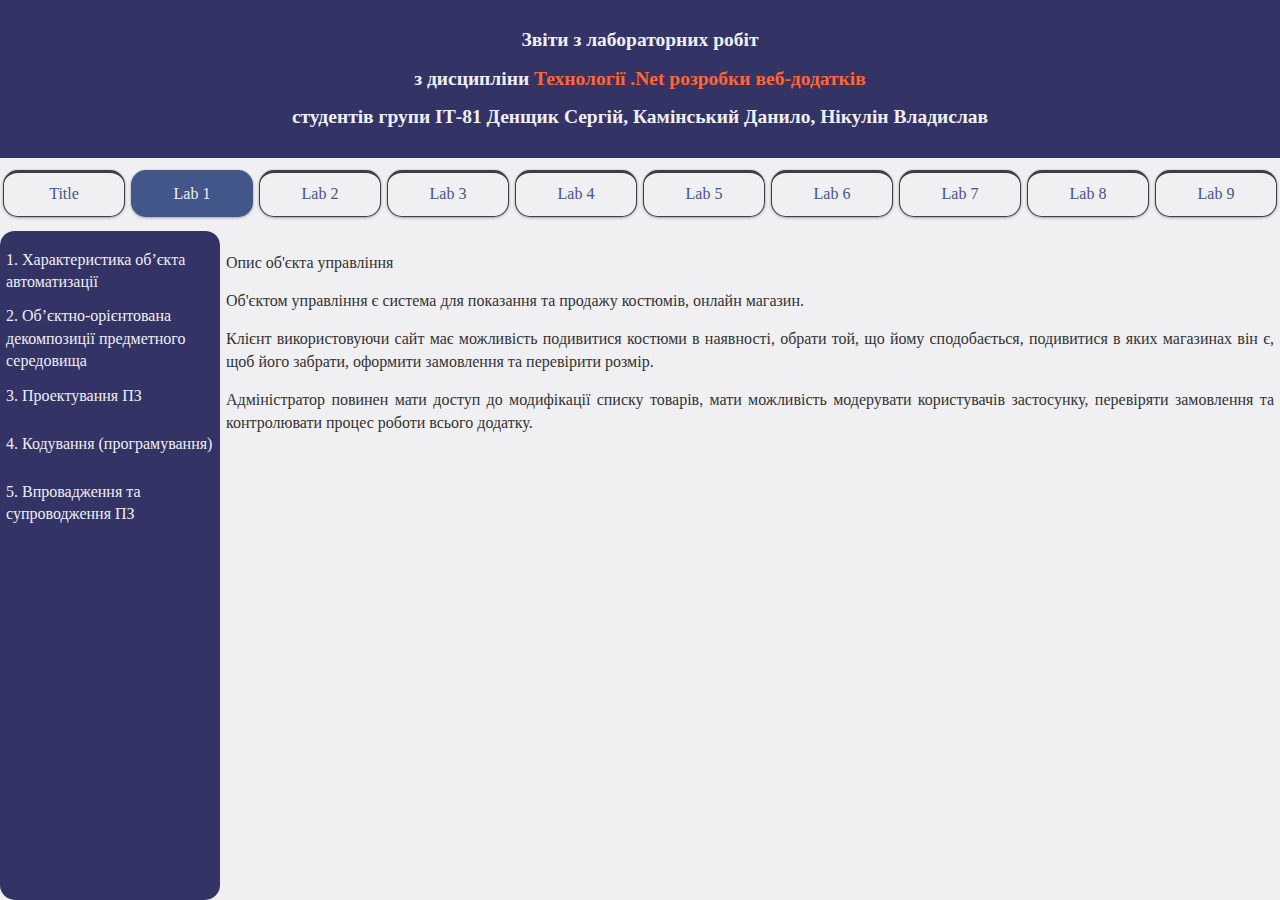
==== lab/1.html @ b6cf3a71 "Initial commit" ====
<!DOCTYPE html> 
<html>
<head> 
<meta charset="UTF-8"> 
<title>Coffins by Team7</title>
<link rel="stylesheet" type="text/css" href="../src/colors.css">
<link rel="stylesheet" type="text/css" href="../src/root.css"> 
<script type="text/javascript" src="../src/script.js"></script>
</head>
<body> 
	<div class="wrapper">
		<div class="header">
			<h2>
				Звіти з лабораторних робіт
			</h2>
			<h2>
				з дисципліни
				<span class="title">Технології .Net розробки веб-додатків</span>
			</h2>
			<h2>
				студентів групи ІТ-81 Денщик Сергій, Камінський Данило, Нікулін Владислав
			</h2>
		</div>
		<div class="topbar flex horizontal-alignment">
			<a class="topbar-item shadow" href="../index.html">Title</a>
			<a class="topbar-item shadow active" href="1.html">Lab 1</a>
			<a class="topbar-item shadow" href="2.html">Lab 2</a>
			<a class="topbar-item shadow" href="3.html">Lab 3</a>
			<a class="topbar-item shadow" href="4.html">Lab 4</a>
			<a class="topbar-item shadow" href="5.html">Lab 5</a>
			<a class="topbar-item shadow" href="6.html">Lab 6</a>
			<a class="topbar-item shadow" href="7.html">Lab 7</a>
			<a class="topbar-item shadow" href="8.html">Lab 8</a>
			<a class="topbar-item shadow" href="9.html">Lab 9</a>
		</div>
		<div class="main">
            <div id="menu">
            	<div class="dropdown">
                	<a class="menu-item flex">1. Характеристика об’єкта автоматизації</a>
               	 	<div class="submenu">
                		<a class="submenu-item flex active-link" onclick="ChangeTab(this, '1')">1.1. Опис об'єкта управління</a>
                		<a class="submenu-item flex" onclick="ChangeTab(this, '2')">1.2. Мета розробки проекту</a>
                		<a class="submenu-item flex" onclick="ChangeTab(this, '3')">1.3. Бізнес-задачі</a>
                		<a class="submenu-item flex" onclick="ChangeTab(this, '4')">1.4. Бізнес-процеси</a>
                		<a class="submenu-item flex" onclick="ChangeTab(this, '5')">1.5. Сценарії дій системи</a>
               		</div>
                </div>
                <div class="dropdown">
                	<a class="menu-item flex">2. Об’єктно-орієнтована декомпозиції  предметного середовища</a>
               	 	<div class="submenu">
                		<a class="submenu-item flex" onclick="ChangeTab(this, '6')">2.1. Таблиця лінгвістичного аналізу іменникових груп</a>
                		<a class="submenu-item flex" onclick="ChangeTab(this, '7')">2.2. Таблиця лінгвістичного аналізу дієслівних груп</a>
                		<a class="submenu-item flex" onclick="ChangeTab(this, '8')">2.3. Об'єкто-орієнтована декомпозиція предметного середовища</a>
                		<a class="submenu-item flex" onclick="ChangeTab(this, '9')">2.4. Функціональні вимоги замовника </a>
               		</div>
                </div>
                <div class="dropdown">
                	<a class="menu-item flex">3. Проектування ПЗ</a>
               	 	<div class="submenu">
                		<a class="submenu-item flex" onclick="ChangeTab(this, '10')">3.1. Проектування структури ПЗ  - UML-діаграма класів</a>
      
               		</div>
                </div>
                <div class="dropdown">
                	<a class="menu-item flex">4. Кодування (програмування)</a>
               	 	<div class="submenu">
                		<a class="submenu-item flex" onclick="ChangeTab(this, '11')"> 4.1. Файлова структура проекту</a>
                		<a class="submenu-item flex" onclick="ChangeTab(this, '12')">4.2. Специфікації методів у вигляді таблиці з переліком сигнатури методів, семантики методів та їх параметрів</a>
               		</div>
                </div>
                <div class="dropdown">
                	<a class="menu-item flex">5. Впровадження та супроводження ПЗ</a>
               	 	<div class="submenu">
                		<a class="submenu-item flex" onclick="ChangeTab(this, '13')">5.1. Папка з проектом</a>
                		<a class="submenu-item flex" onclick="ChangeTab(this, '14')">5.2. Запуск ехе-файла</a>
               		</div>
                </div>
            </div>
    
            <div id="content">
                <div id="1" class="active-item">
                    <p>Опис об'єкта управління</p>
                    <p>
                    	Об'єктом управління є система для показання та продажу костюмів, онлайн магазин.     
                    </p>
                    <p>
                    	Клієнт використовуючи сайт має можливість подивитися костюми в наявності, обрати той, що йому сподобається, подивитися в яких магазинах він є, щоб його забрати, оформити замовлення та перевірити розмір.
                     </p>
                     <p>
                     	Адміністратор повинен мати доступ до модифікації списку товарів, мати можливість модерувати користувачів застосунку, перевіряти замовлення та контролювати процес роботи всього додатку.
                     </p>
                    <!-- <img src="4.jpg"/> -->
                </div>
                <div id="2" class="item">
                	<p>Мета розробки проекту</p>
                	<ul>
                		<li>Створення системи продажу товарів онлайн</li>
                		<li>Контролювання роботи магазину</li>
						<li>Створення звітності по замовленням</li>
						<li>Практика у написанні інтернет додатків</li>
                	</ul>
                </div>
                <div id="3" class="item">
                	<p>
                		Бізнес-задачі
                	</p>
                	<ul>
                		<li>Пошук костюму</li>
                		<li>Вибір костюму</li>
                		<li>Замовлення костюму</li>
                		<li>Отримання підтверждення про замовлення</li>
                	</ul>
                </div>
                <div id="4" class="item">
                	<p>
                		Бізнес-процеси
                	</p>
                	<ul>
                		<li>Отримати список костюмів</li>
                		<li>Отримати інформацію про костюми</li>
                		<li>Обрати костюм</li>
						<li>Отримати підтверждення про замовлення</li>
                		<li>Отримати адрес на магазин, щоб забрати костюм</li>
						<li>Створення звітності про покупку</li>
					</ul>
                </div>
                <div id="5" class="item">
                	<p>
                		Сценарії дії системи
                	</p>
                	<p>
                		Користувач
                	</p>
                	<ul>
                		<li>1. Користувач виконує вхід до системи</li>
                		<li>2. Обирає костюм для замовлення (за певним мтилем чи з переліку доступних по акції)</li>
						<li>3. Отримує данні про замовлення костюму</li>
						<li>4. Оримує адрес магазину, щоб забрати костюм</li>
                		<li>5. Отримує чек, який підверджує покупку костюму</li>
                	</ul>

                	<p>
                		Адміністратор
                	</p>
                	<ul>
                		<li>1. Адміністратор виконує вхід до системи</li>
                		<li>2. Отримує доступ до бази даних</li>
                		<li>2.1. Працює із даними користувачів</li>
                		<li>2.2. Працює із даними костюмів</li>
						<li>3. Підверджує впроваджені зміни</li>
						<li>4. Переглядає замовлення</li>
                	</ul>
                </div>
                <div id="6" class="item">
                	<p>Лексичний та семантичний аналіз опису об'єкту управління</p>
					<p>Результати лінгвістичного інформаційного аналізу у вигляді таблиці іменників  (іменникових груп) – претендентів на роль класів та атрибутів:</p>
					<table border='0' cellspacing='0' cellpadding='2' style='border-top:solid 1px #000000; border-left:solid 1px #000000; border-right:solid 1px #000000; border-bottom:solid 1px #000000; '>
						<tr>
							<td class='table_row'><b> Іменник</b></td>
							<td class='table_row'><b> Критерії належності до класу</b></td>
							<td class='table_row'><b> Обґрунтування</b></td>
						</tr>
						<tr>
							<td class='table_row'>Продукт</td>
							<td class='table_row'>Клас</td>
							<td class='table_row'>Сутність, що має основну інформацію про окремий костюм</td>
						</tr>
						
						<tr>
							<td class='table_row'>Покупець</td>
							<td class='table_row'>Клас</td>
							<td class='table_row'>Сутність, що містить у собі конфіденційну інформацію про покупця</td>
						</tr>
						<tr>
							<td class='table_row'>Товар</td>
							<td class='table_row'>Клас</td>
							<td class='table_row'>Об'єкт, який можна обрати та замовити</td>
						</tr>
						<tr>
							<td class='table_row'>Категория</td>
							<td class='table_row'>Клас</td>
							<td class='table_row'>Відповідає за сортування товарів</td>
						</tr>
						<tr>
							<td class='table_row'>Замовлення</td>
							<td class='table_row'>Клас</td>
							<td class='table_row'>Сутність, що пов’язує костюм та покупця</td>
						</tr>
						<tr>
							<td class='table_row'>Історія</td>
							<td class='table_row'>Клас</td>
							<td class='table_row'>Інформація про те, коли, ким та який костюм був замовлений</td>
						</tr>
						
						<tr>
							<td class='table_row'>ID покупця</td>
							<td class='table_row'>Атрибут класу “Покупець”</td>
							<td class='table_row'>Поле належить класу “Покупець”</td>
						</tr>
						<tr>
							<td class='table_row'>Ім’я</td>
							<td class='table_row'>Атрибут класу “Покупець”</td>
							<td class='table_row'>Поле належить класу “Покупець”</td>
						</tr>
						<tr>
							<td class='table_row'>Прізвище</td>
							<td class='table_row'>Атрибут класу “Покупець”</td>
							<td class='table_row'>Поле належить класу “Покупець”</td>
						</tr>
						<tr>
							<td class='table_row'>Відвідувач</td>
							<td class='table_row'>Надлишковий</td>
							<td class='table_row'>Семантично те ж саме, що й Покупець</td>
						</tr>
						</tr>
						<tr>
							<td class='table_row'>ID замовлення</td>
							<td class='table_row'>Атрибут класу “Замовлення”</td>
							<td class='table_row'>Поле належить класу “замовлення” і містить у собі інформацію як зв’язатися з лпокупцем</td>
						</tr>
						<tr>
							<td class='table_row'>Магазин</td>
							<td class='table_row'>Клас</td>
							<td class='table_row'>Містить інформацію про адреса час роботи магазину</td>
						</tr>
						<tr>
							<td class='table_row'>Адреса</td>
							<td class='table_row'>Атрибут класу “Магазин”</td>
							<td class='table_row'>Поле належить класу “Магазин” і містить у собі інформацію де проживає знаходиться магазин</td>
						</tr>
						<tr>
							<td class='table_row'>Місцезнаходження</td>
							<td class='table_row'>Надлишковий</td>
							<td class='table_row'>Поле належить класу “Костюм” та відповідає номеру полиці та номеру кімнати, де знаходиться костюм</td>
						</tr>
						<tr>
							<td class='table_row'>Продавець</td>
							<td class='table_row'>Нерелевантний</td>
							<td class='table_row'>Головний користувач системи</td>
						</tr>
						<tr>
							<td class='table_row'>Адміністратор</td>
							<td class='table_row'>Нерелевантний</td>
							<td class='table_row'>Семантично те ж саме, що й Продавець, з більшими правами доступу</td>
						</tr>
						<tr>
							<td class='table_row'>Інформаційний простор</td>
							<td class='table_row'>Нерелевантний</td>
							<td class='table_row'>Загальне поняття</td>
						</tr>
					</table>
					
                	<p>Але потрібно зауважити, що система потребує додаткові класи для збереження даних, які будуть реалізовуватися у вигляді дата-класів, що згодом будуть взаємодіяти з базою даних, тому результуюча діаграма класів матиме більше класів, ніж це зазначено при об’єктно-орієнтованій декомпозиції.</p>
                </div>
                <div id="7" class="item">
					<p>Лексичний та семантичний аналіз опису об'єкту управління</p>
					<p>Результати лінгвістичного інформаційного аналізу у вигляді таблиці дієслів (дієслівних груп) – претендентів на роль  зв’язків та методів класів</p>
					<table border='0' cellspacing='0' cellpadding='2' style='border-top:solid 1px #000000; border-left:solid 1px #000000; border-right:solid 1px #000000; border-bottom:solid 1px #000000;'>
						<tr>
							<td class='table_row'><b> Дієслово</b></td>
							<td class='table_row'><b> Критерії належності до методів</b></td>
							<td class='table_row'><b> Обґрунтування</b></td>
						</tr>
						<tr>
							<td class='table_row'>Автоматизація процесів ведення обліку товарів</td>
							<td class='table_row'>Нерелевантний</td>
							<td class='table_row'>Мета створення проекту</td>
						</tr>
						<tr>
							<td class='table_row'>Продаж костюмів</td>
							<td class='table_row'>Нерелевантний</td>
							<td class='table_row'>Загальні поняття місії магазину</td>
						</tr>
						<tr>
							<td class='table_row'>Створення замовлень</td>
							<td class='table_row'>Нерелевантний</td>
							<td class='table_row'>Загальні поняття роботи магазину</td>
						</tr>
						<tr>
							<td class='table_row'>Ведення статистики</td>
							<td class='table_row'>Нерелевантний</td>
							<td class='table_row'>Одна із задач проекту</td>
						</tr>
						<tr>
							<td class='table_row'>Знайти костюм</td>
							<td class='table_row'>Метод класу “Товар”</td>
							<td class='table_row'>Показати усі та доступні костюми користувачу</td>
						</tr>
						<tr>
							<td class='table_row'>Показати усі Костюми</td>
							<td class='table_row'>Метод класу “Товар”</td>
							<td class='table_row'>Метод дозволяє переглянути інформацію про всі костюми</td>
						</tr>
						<tr>
							<td class='table_row'>Додати новий Костюм</td>
							<td class='table_row'>Метод класу “Товар”</td>
							<td class='table_row'>Метод відповідає за додавання нового товару та  додаткову інформацію про нього</td>
						</tr>
						<tr>
							<td class='table_row'>Знайти костюм за фільтрами</td>
							<td class='table_row'>Метод класу “Товар”</td>
							<td class='table_row'>Метод відповідає за пошук товару за додатковою інформацієї про нього</td>
						</tr>
						<tr>
							<td class='table_row'>Замовити костюм</td>
							<td class='table_row'>Метод класу “Товар”</td>
							<td class='table_row'>Метод відповідає за створення замовлення костюму</td>
						</tr>
						<tr>
							<td class='table_row'>Перегляд замовлень</td>
							<td class='table_row'>Метод класу “Покупець”</td>
							<td class='table_row'>Метод відповідає за пошук замовлення покупця</td>
						</tr>
						<tr>
							<td class='table_row'>Видалити замовлення</td>
							<td class='table_row'>Метод класу “Покупець”</td>
							<td class='table_row'>Метод дозволяє видалити замовлення покупця</td>
						</tr>
						<tr>
							<td class='table_row'>Переглянути інформацію про магазин</td>
							<td class='table_row'>Метод класу “Магазин”</td>
							<td class='table_row'>Метод реалізує можливість дізнатись інформацію про склад магазину</td>
						</tr>
						<tr>
							<td class='table_row'>Перевірка чи отримане замовлення</td>
							<td class='table_row'>Метод класу “Замовлення”</td>
							<td class='table_row'>Метод відповідає за те, щоб дізнатися про статус замовлення</td>
						</tr>
						<tr>
							<td class='table_row'>Показати повну інформацію про замовника</td>
							<td class='table_row'>Метод класу “Покупець”</td>
							<td class='table_row'>Метод дозволяє переглянути конфіденційну інформацію покупця, щоб мати змогу знайти його, в разі того, якщо він не отримає замовлення</td>
						</tr>
						<tr>
							<td class='table_row'>Оновити конфіденційну інформацію замовника</td>
							<td class='table_row'>Метод класу “Покупець”</td>
							<td class='table_row'>Метод реалізує можливість додати та редагувати змінити інформацію про замовника</td>
						</tr>
					</table>
					
                </div>
                <div id="8" class="item">
                	<p>Діаграма об'єктів</p>
                	<img src="../src/img/objectDiagram.jpg" style="width: 50%; height: 50%;" />
                </div>
                <div id="9" class="item">
                	<p>
                		Функціональні вимоги замовника - UML-діаграми
                	</p>
                	
                	<img src="../src/img/usecase.jpg" style="width: 50%; height: 50%;"  />
                </div>
                <div id="10" class="item">
                	<p>Діаграма класів</p>
                	<p>Веб-застосунок буде розроблено згідно з стандартами тришарової архітектури, а також із використанням патернів Repository, Unit of Work, Data Transfer Object, Mapper.</p>
					<p>Відповідно, буде наведено ER-діаграми шарів.</p>	 
                	<img src="../src/img/class_diagram.jpeg" style="width: 50%; height: 50%;" />
                </div>
                <div id="11" class="item">
					<p>Структура проекту</p>
					<img src="../src/img/str1.jpeg" style="width: 30%; height: 30%;" />
					<img src="../src/img/str2.jpeg" style="width: 30%; height: 30%;" />
				</div>
                <div id="12" class="item">
					<p>Специфікації методів у вигляді таблиці з переліком сигнатури методів, семантики методів та їх параметрів</p>
					<table border='0' cellspacing='0' cellpadding='2' style='border-top:solid 1px #000000; border-left:solid 1px #000000; border-bottom:solid 1px #000000; border-right:solid 1px #000000;'>
						<tr>
							<td style='border-bottom:solid 1px #000000; border-right:solid 1px #000000;'>Прототип функції</td>
							<td style='border-bottom:solid 1px #000000; border-right:solid 1px #000000;'>Семантика функції</td>
							<td style='border-bottom:solid 1px #000000; '>Параметри</td>
						</tr>
						<tr>
							<td class='table_row'>CreateUser</td>
							<td class='table_row'>Створює нового користувача</td>
							<td class='table_row'>Модель Користувача рівня бізнес логіки (DTO)</td>
						</tr>
						<tr>
							<td class='table_row'>GetAllUsers</td>
							<td class='table_row'>Повертаю всіх користувачів</td>
							<td class='table_row'>Метод моделі Користувача</td>
						</tr>
						<tr>
							<td class='table_row'>GetById(int id)</td>
							<td class='table_row'>Повертає унікальний ID з DTO</td>
							<td class='table_row'>Метод моделі Користувача</td>
						</tr>
						<tr>
							<td class='table_row'>Update(User user)</td>
							<td class='table_row'>Дозволяє змінити дані користувача</td>
							<td class='table_row'>Метод моделі Користувача</td>
						</tr>
						<tr>
							<td class='table_row'>Delete(User user)</td>
							<td class='table_row'>Використовується для того, щоб видалити користувача</td>
							<td class='table_row'>Метод моделі Користувача</td>
						</tr>
						<tr>
							<td class='table_row'>CreateCategory</td>
							<td class='table_row'>Створює нову категорію</td>
							<td class='table_row'>Модель Категорія рівня бізнес логіки (DTO)</td>
						</tr>
						<tr>
							<td class='table_row'>GetAllCategory</td>
							<td class='table_row'>Повертаю всі категорії</td>
							<td class='table_row'>Метод моделі Категорія</td>
						</tr>
						<tr>
							<td class='table_row'>GetById(int id)</td>
							<td class='table_row'>Повертає унікальний ID з DTO</td>
							<td class='table_row'>Метод моделі Категорія</td>
						</tr>
						<tr>
							<td class='table_row'>Update(Category category)</td>
							<td class='table_row'>Дозволяє змінити дані категорії</td>
							<td class='table_row'>Метод моделі Категорія</td>
						</tr>
						<tr>
							<td class='table_row'>Delete(Category category)</td>
							<td class='table_row'>Використовується для того, щоб видалити категорію</td>
							<td class='table_row'>Метод моделі Категорія</td>
						</tr>
						<tr>
							<td class='table_row'>CreateProduct</td>
							<td class='table_row'>Створює новий костюм</td>
							<td class='table_row'>Модель Костюм рівня бізнес логіки (DTO)</td>
						</tr>
						<tr>
							<td class='table_row'>GetAllProduct</td>
							<td class='table_row'>Повертаю всіх костюми</td>
							<td class='table_row'>Метод моделі Костюм</td>
						</tr>
						<tr>
							<td class='table_row'>GetById(int id)</td>
							<td class='table_row'>Повертає унікальний ID з DTO</td>
							<td class='table_row'>Метод моделі Користувача</td>
						</tr>
						<tr>
							<td class='table_row'>Update(Product product)</td>
							<td class='table_row'>Дозволяє змінити дані костюму</td>
							<td class='table_row'>Метод моделі Костюм</td>
						</tr>
						<tr>
							<td class='table_row'>Delete(Product product)</td>
							<td class='table_row'>Використовується для того, щоб видалити костюм</td>
							<td class='table_row'>Метод моделі Костюм</td>
						</tr>
					</table>
				</div>
				<div id="13" class="item">
					<p> Папка з проектом</p>
					<a href="https://github.com/evilsquirr3l/eShop">Завантажити папку з проектом</a>
				</div>
				<div id="14" class="item">
					<p>Запуск ехе-файла</p>
					<a href="https://github.com/evilsquirr3l/eShop">Завантажити програму</a>
				</div>
            </div>
        </div>
		<div class="footer"></div>
	</div>
</body>
</html>
---- src/colors.css ----
:root{
    --main-background: #333366;
    --main: #FF6633;
    --whitesmoke: #f0eff2;
    --darkgray:#3c4043;
    --dark: #333333;
    --link: #42568A;
    --silver: #f0eff2 /*#c1c1c1;*/
}
---- src/root.css ----
body{
    font-family: 'Ubuntu';
    font-weight: 400;
    margin: 0;
    padding: 0;
    display: flex;
    flex-flow: column;
    height: 100vh;
    width: 100%;
    line-height: 1.4rem;
    background: var(--whitesmoke);
    color: var(--dark);
    text-align: justify;
    box-sizing: border-box;
    /* overflow-y: hidden; */
}

img{
    width: 80%;
    height: 80%;
    align-content: center;
    display: flex; 
}

a{
    outline-style: none;
    text-decoration: none;
    color: var(--link);
}

a:hover{
    cursor: pointer;
}

.wrapper{
    height: 100%;
    display: flex;
    flex-direction: column;
}

.flex{
    display: flex;
    flex-direction: column;
}

.flex-column{
    flex-direction: column;
}

.center{
    justify-content: center;
    align-items: center;
    align-self: center;
    text-align: center;
    margin: auto;
}

.space-between{
    justify-content: space-between;
}

.vertical-alignment{
    flex-direction: column;
}

.horizontal-alignment{
    flex-direction: row;
}

.title{
    color: var(--main);
}

.icon{
    margin: 0 10px 0 0;
}

.header{
    background: var(--main-background);
    color: var(--whitesmoke);
    padding: 1%;
    font-size: small;
    text-align: center;
    /* height: 50px; */
}

.topbar{
    flex-wrap: wrap;
    justify-content: space-around;
}

.labs-list-hidden{
    display: flex;
}

.labs-list-hidden a{
    margin: 6px 24px;
    height: 32px;
    display: flex;
    align-items: center;
    border-bottom: 1px solid var(--dark);
}

.labs-list-hidden a:hover{
    color: var(--main);
}

.labs-list-hidden-wrapper{
    flex-direction: column;
    background: var(--whitesmoke);
    position: absolute;
    width: 100%;
    display: none;
    margin: 12px 0;
}

.labs-list-hidden-wrapper > span{
    justify-content: space-between;
    padding: 0 24px;
    font-weight: bold;
}

.open-labs-list{
    position: absolute;
    background: var(--whitesmoke);
    width: 100%;
    z-index: 3;
}

.expand{
    display: flex;
    align-items: center;
    justify-content: flex-end;
    color: var(--link);
}

.expand:hover{
    cursor: pointer;
}

.shadow{
    box-shadow: 0 1px 3px 0 rgb(0 0 0 / 30%), 0 0 0 1px rgb(0 0 0 / 4%);
}

.no-border{
    border: 0px !important;
}

.topbar-item{
    padding: 10px 15px;
    text-align: center;
    border-top: 3px solid #232f3e;
    border-width: 3px 1px 1px 1px;
    border-radius: 15px;
    border-color: var(--darkgray);
    background: var(--whitesmoke);
    border-style: solid;
    margin: 1% 0%;
    max-width: 50%;
    min-width: 7%;
    color: var(--link);
    font-size: medium;
}

.topbar-item:hover, .topbar-item.active{
    border-color: var(--link);
    color: var(--whitesmoke);
    background: var(--link);
}



.main{    
    width: 100%;
    flex: 1 1 auto;
    display: grid;
    grid-template-columns: 220px 1fr;
    /* overflow-y: auto; */
}

#menu{
    border-top: 1px solid var(--silver);
    background: var(--main-background);
    padding: 12px 0;
    display: block;
    flex-direction: column;
    border-radius: 15px;
    /*overflow-y: auto;*/
    z-index: 2;
    text-align: left;
}

.menu-item{
    color: var(--silver);
    min-height: 36px;
    flex-wrap: wrap;
    padding: 6px;
}

.menu-item:hover{
    color: var(--main);
    cursor: pointer;
}

.submenu-item{
    color: var(--silver);
    padding: 2% 5%;
}
.dropdown{
    z-index: 1000;
    position: relative;
}
.dropdown:hover .submenu{
    display: block;
}

.dropdown:hover .submenu .submenu-item:hover{
    color: var(--main);
}

.active-link{
    color: var(--main);
}

.item{
    display: none;
}

.active-item{
    flex-wrap: wrap;
}

.submenu{
    display: none;
    position:absolute;
    background-color: var(--main-background);
    border-radius: 15px;
    z-index: 20000;
    left: 220px;
    top: 0px;
    width: 225px;
}



.active-submenu{
    flex-wrap: wrap;
}

#content{
    padding: 6px;
    z-index: 1;
}
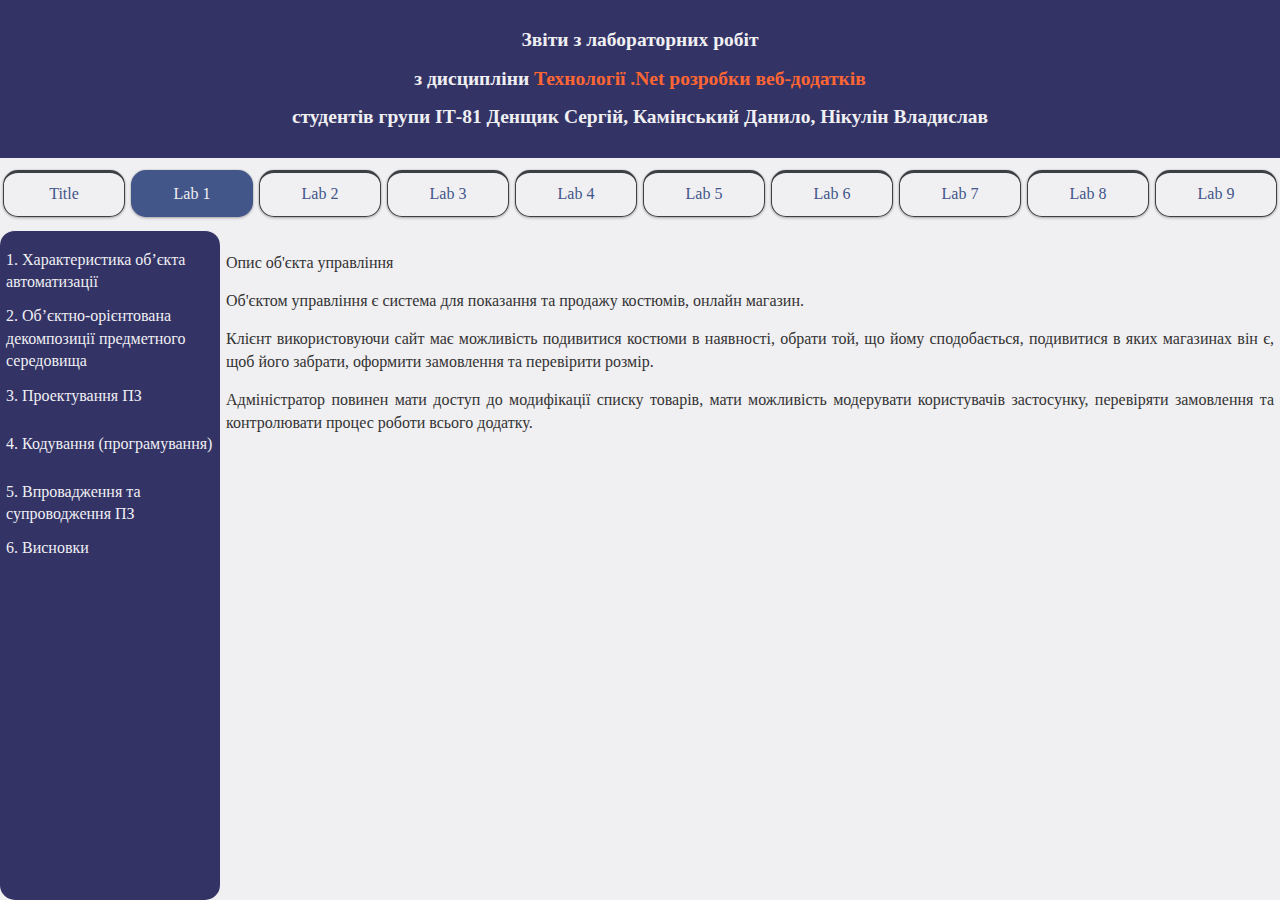
==== commit 2a51248a: "add lab3" ====
--- a/lab/1.html
+++ b/lab/1.html
@@ -41,7 +41,7 @@
                 		<a class="submenu-item flex active-link" onclick="ChangeTab(this, '1')">1.1. Опис об'єкта управління</a>
                 		<a class="submenu-item flex" onclick="ChangeTab(this, '2')">1.2. Мета розробки проекту</a>
                 		<a class="submenu-item flex" onclick="ChangeTab(this, '3')">1.3. Бізнес-задачі</a>
-                		<a class="submenu-item flex" onclick="ChangeTab(this, '4')">1.4. Бізнес-процеси</a>
+                		<a class="submenu-item flex" onclick="ChangeTab(this, '4')">1.4. Бізнес-задачі</a>
                 		<a class="submenu-item flex" onclick="ChangeTab(this, '5')">1.5. Сценарії дій системи</a>
                		</div>
                 </div>
@@ -61,7 +61,7 @@
       
                		</div>
                 </div>
-                <div class="dropdown">
+				<div class="dropdown">
                 	<a class="menu-item flex">4. Кодування (програмування)</a>
                	 	<div class="submenu">
                 		<a class="submenu-item flex" onclick="ChangeTab(this, '11')"> 4.1. Файлова структура проекту</a>
@@ -75,6 +75,9 @@
                 		<a class="submenu-item flex" onclick="ChangeTab(this, '14')">5.2. Запуск ехе-файла</a>
                		</div>
                 </div>
+				<div class="dropdown">
+					<a class="menu-item flex " onclick="ChangeTab(this, '15')">6. Висновки</a>
+				</div>
             </div>
     
             <div id="content">
@@ -454,6 +457,12 @@
 					<p>Запуск ехе-файла</p>
 					<a href="https://github.com/evilsquirr3l/eShop">Завантажити програму</a>
 				</div>
+				<div id="15" class="item">
+					<p>Висновки</p>
+					<p>В цій лабораторній роботі ми прописали характеристику об’єкта автоматизації, розписав мету розробки проекту, бізнес-задачі, бізнес-задачі та сценарії дій системи також виконали об’єктно-орієнтовану декомпозицію  предметного середовища створив таблицю лінгвістичного аналізу іменникових груп та дієслівних груп й розібрали функціональні вимоги замовника й розробили UML-діаграму класів. <br>
+						Також була вивчена специфікації методів у вигляді таблиці з переліком сигнатури методів, семантики методів та їх параметрів, а структура проекту була розроблена та збережена на github.</p>
+				</div>
+				
             </div>
         </div>
 		<div class="footer"></div>
